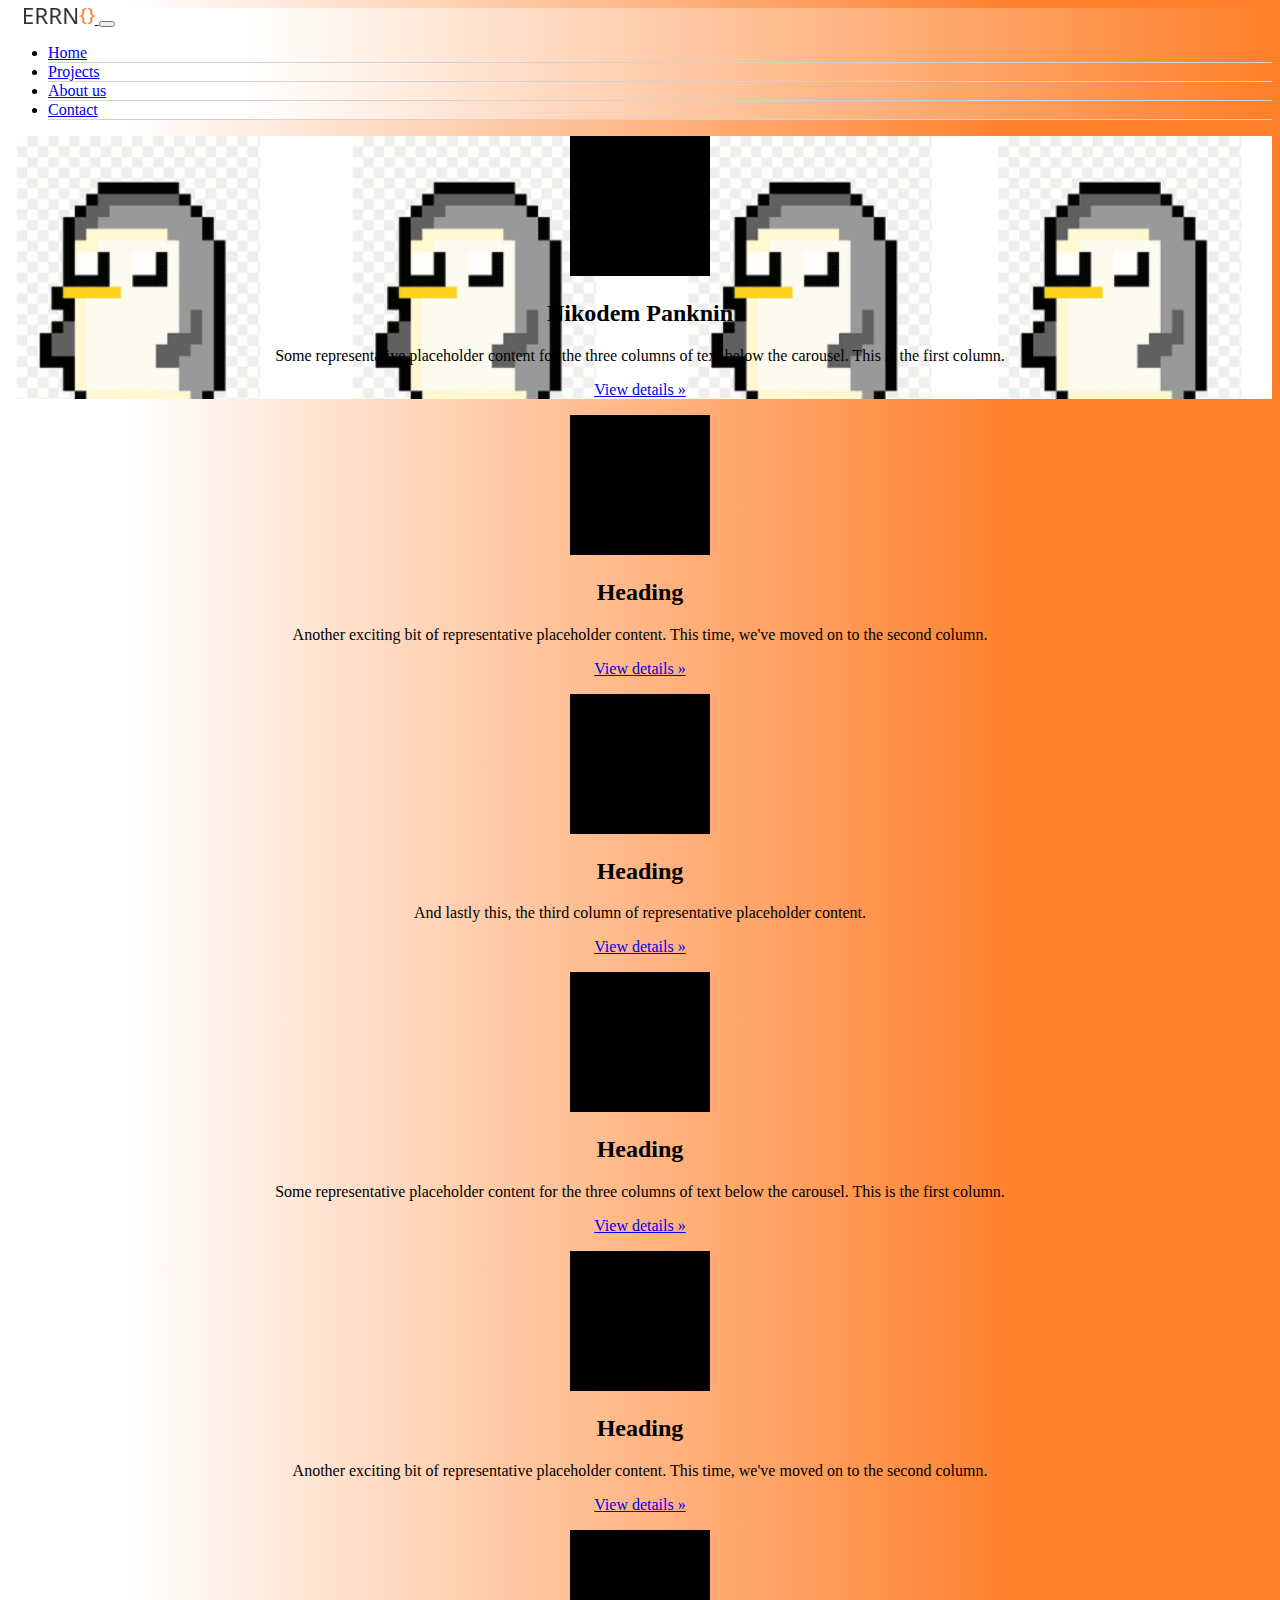
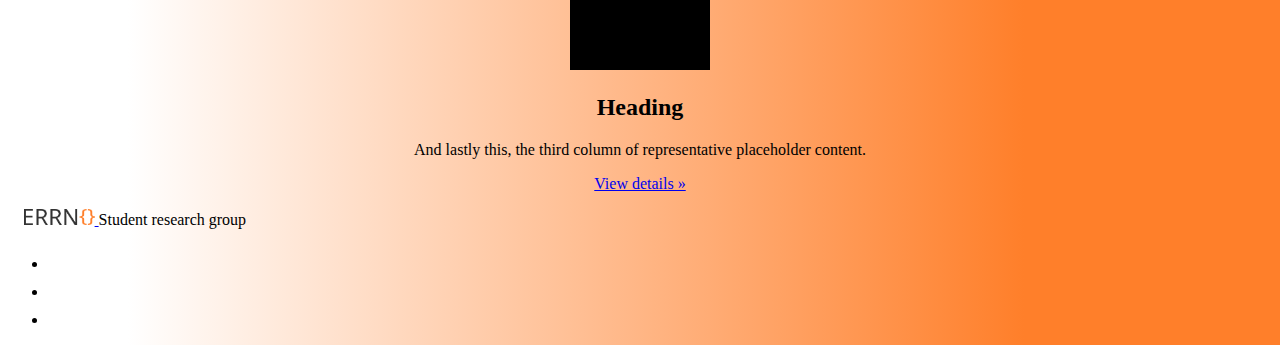
==== about.html @ 7592dfe2 "Better webpage" ====
<!DOCTYPE html>
<html lang="en">
<head>
    <meta charset="UTF-8">
    <meta name="viewport" content="width=device-width, initial-scale=1.0">
    <link href="https://cdn.jsdelivr.net/npm/bootstrap@5.3.2/dist/css/bootstrap.min.css" rel="stylesheet" integrity="sha384-T3c6CoIi6uLrA9TneNEoa7RxnatzjcDSCmG1MXxSR1GAsXEV/Dwwykc2MPK8M2HN" crossorigin="anonymous">
    <script src="https://cdn.jsdelivr.net/npm/bootstrap@5.3.2/dist/js/bootstrap.bundle.min.js" integrity="sha384-C6RzsynM9kWDrMNeT87bh95OGNyZPhcTNXj1NW7RuBCsyN/o0jlpcV8Qyq46cDfL" crossorigin="anonymous"></script>
    <link rel="preconnect" href="https://fonts.googleapis.com">
    <link rel="preconnect" href="https://fonts.gstatic.com" crossorigin>
    <link href="https://fonts.googleapis.com/css2?family=Micro+5&family=Source+Code+Pro:ital,wght@0,200..900;1,200..900&display=swap" rel="stylesheet">
    <link rel="stylesheet" href="styles.css">
    <title>Errno</title>
</head>
<body>
  <nav class="navbar navbar-expand-lg bg-body-tertiary">
      <div class="container-fluid">
        <a class="navbar-brand" href="index.html" style="padding-left: 1rem; padding-bottom: 0.5rem;">
          <img id="logo" src="images/darkLogo.png" alt="Errno" style="height: 1rem;">
        </a>
        <button class="navbar-toggler" type="button" data-bs-toggle="collapse" data-bs-target="#navbarSupportedContent" aria-controls="navbarSupportedContent" aria-expanded="false" aria-label="Toggle navigation">
          <span class="navbar-toggler-icon"></span>
        </button>
        <div class="collapse navbar-collapse" id="navbarSupportedContent">
          <ul class="navbar-nav me-auto mb-2 mb-lg-0" >
            <li class="nav-item">
              <a class="nav-link" aria-current="page" href="index.html">Home</a>
            </li>
            <li class="nav-item">
              <a class="nav-link" href="projects.html">Projects</a>
            </li>
            <li class="nav-item">
              <a class="nav-link active" href="about.html">About us</a>
            </li>
            <li class="nav-item">
              <a class="nav-link" href="contact.html">Contact</a>
            </li>
          </ul>
        </div>
      </div>
  </nav>
  <main>
    <div class="container abouts py-2">
      <div class="row">
        <div class="col-lg center bg-body-tertiary rounded-3 p-4 mb-2 mx-2" style="background-image: url(images/pengus.png); background-size: cover;">
          <svg class="bd-placeholder-img rounded-circle" width="140" height="140" xmlns="http://www.w3.org/2000/svg" role="img" aria-label="Placeholder" preserveAspectRatio="xMidYMid slice" focusable="false"><title>Placeholder</title><rect width="100%" height="100%" fill="var(--bs-secondary-color)"></rect></svg>
          <h2 class="fw-normal">Nikodem Panknin</h2>
          <p>Some representative placeholder content for the three columns of text below the carousel. This is the first column.</p>
          <p><a class="btn btn-secondary" href="#">View details »</a></p>
        </div><!-- /.col-lg-4 -->
        <div class="col-lg bg-body-tertiary rounded-3 p-4 mb-2 mx-2">
          <svg class="bd-placeholder-img rounded-circle" width="140" height="140" xmlns="http://www.w3.org/2000/svg" role="img" aria-label="Placeholder" preserveAspectRatio="xMidYMid slice" focusable="false"><title>Placeholder</title><rect width="100%" height="100%" fill="var(--bs-secondary-color)"></rect></svg>
          <h2 class="fw-normal">Heading</h2>
          <p>Another exciting bit of representative placeholder content. This time, we've moved on to the second column.</p>
          <p><a class="btn btn-secondary" href="#">View details »</a></p>
        </div><!-- /.col-lg-4 -->
        <div class="col-lg bg-body-tertiary rounded-3 p-4 mb-2 mx-2">
          <svg class="bd-placeholder-img rounded-circle" width="140" height="140" xmlns="http://www.w3.org/2000/svg" role="img" aria-label="Placeholder" preserveAspectRatio="xMidYMid slice" focusable="false"><title>Placeholder</title><rect width="100%" height="100%" fill="var(--bs-secondary-color)"></rect></svg>
          <h2 class="fw-normal">Heading</h2>
          <p>And lastly this, the third column of representative placeholder content.</p>
          <p><a class="btn btn-secondary" href="#">View details »</a></p>
        </div><!-- /.col-lg-4 -->
      </div>
      <div class="row">
        <div class="col-lg bg-body-tertiary rounded-3 p-4 mb-2 mx-2">
          <svg class="bd-placeholder-img rounded-circle" width="140" height="140" xmlns="http://www.w3.org/2000/svg" role="img" aria-label="Placeholder" preserveAspectRatio="xMidYMid slice" focusable="false"><title>Placeholder</title><rect width="100%" height="100%" fill="var(--bs-secondary-color)"></rect></svg>
          <h2 class="fw-normal">Heading</h2>
          <p>Some representative placeholder content for the three columns of text below the carousel. This is the first column.</p>
          <p><a class="btn btn-secondary" href="#">View details »</a></p>
        </div><!-- /.col-lg-4 -->
        <div class="col-lg bg-body-tertiary rounded-3 p-4 mb-2 mx-2">
          <svg class="bd-placeholder-img rounded-circle" width="140" height="140" xmlns="http://www.w3.org/2000/svg" role="img" aria-label="Placeholder" preserveAspectRatio="xMidYMid slice" focusable="false"><title>Placeholder</title><rect width="100%" height="100%" fill="var(--bs-secondary-color)"></rect></svg>
          <h2 class="fw-normal">Heading</h2>
          <p>Another exciting bit of representative placeholder content. This time, we've moved on to the second column.</p>
          <p><a class="btn btn-secondary" href="#">View details »</a></p>
        </div><!-- /.col-lg-4 -->
        <div class="col-lg bg-body-tertiary rounded-3 p-4 mb-2 mx-2">
          <svg class="bd-placeholder-img rounded-circle" width="140" height="140" xmlns="http://www.w3.org/2000/svg" role="img" aria-label="Placeholder" preserveAspectRatio="xMidYMid slice" focusable="false"><title>Placeholder</title><rect width="100%" height="100%" fill="var(--bs-secondary-color)"></rect></svg>
          <h2 class="fw-normal">Heading</h2>
          <p>And lastly this, the third column of representative placeholder content.</p>
          <p><a class="btn btn-secondary" href="#">View details »</a></p>
        </div><!-- /.col-lg-4 -->
      </div>
  
    </div>
  </main>

  <footer class="d-flex flex-wrap justify-content-between align-items-center py-4 my-1 border-top">
    <div class="col-md-4 d-flex align-items-center">
      <a href="index.html" class="mb-3 me-2 mb-md-0 text-body-secondary text-decoration-none lh-1" style="padding-left: 1rem;">
        <img src="images/darkLogo.png" alt="Errno" style="height: 1rem;">
      </a>
      <span class="mb-3 mb-md-0 text-body-secondary">Student research group</span>
    </div>

    <ul class="nav col-md-4 justify-content-end list-unstyled d-flex px-4">
      <li class="ms-3"><a class="text-body-primary" href="#"><svg xmlns="http://www.w3.org/2000/svg" width="24" height="24" fill="white" class="bi bi-youtube" viewBox="0 0 16 16">
        <path d="M8.051 1.999h.089c.822.003 4.987.033 6.11.335a2.01 2.01 0 0 1 1.415 1.42c.101.38.172.883.22 1.402l.01.104.022.26.008.104c.065.914.073 1.77.074 1.957v.075c-.001.194-.01 1.108-.082 2.06l-.008.105-.009.104c-.05.572-.124 1.14-.235 1.558a2.01 2.01 0 0 1-1.415 1.42c-1.16.312-5.569.334-6.18.335h-.142c-.309 0-1.587-.006-2.927-.052l-.17-.006-.087-.004-.171-.007-.171-.007c-1.11-.049-2.167-.128-2.654-.26a2.01 2.01 0 0 1-1.415-1.419c-.111-.417-.185-.986-.235-1.558L.09 9.82l-.008-.104A31 31 0 0 1 0 7.68v-.123c.002-.215.01-.958.064-1.778l.007-.103.003-.052.008-.104.022-.26.01-.104c.048-.519.119-1.023.22-1.402a2.01 2.01 0 0 1 1.415-1.42c.487-.13 1.544-.21 2.654-.26l.17-.007.172-.006.086-.003.171-.007A100 100 0 0 1 7.858 2zM6.4 5.209v4.818l4.157-2.408z"/>
      </svg></a></li>
      
      <li class="ms-3"><a class="text-body-secondary" href="https://www.facebook.com/Errno404"><svg xmlns="http://www.w3.org/2000/svg" width="24" height="24" fill="white" class="bi bi-facebook" viewBox="0 0 16 16">
        <path d="M16 8.049c0-4.446-3.582-8.05-8-8.05C3.58 0-.002 3.603-.002 8.05c0 4.017 2.926 7.347 6.75 7.951v-5.625h-2.03V8.05H6.75V6.275c0-2.017 1.195-3.131 3.022-3.131.876 0 1.791.157 1.791.157v1.98h-1.009c-.993 0-1.303.621-1.303 1.258v1.51h2.218l-.354 2.326H9.25V16c3.824-.604 6.75-3.934 6.75-7.951"/>
      </svg></a></li>
      <li class="ms-3"><a class="text-body-secondary" href="https://github.com/Studenckie-Kolo-Naukowe-ERRNO">
        <svg xmlns="http://www.w3.org/2000/svg" width="24" height="24" fill="white" class="bi bi-github" viewBox="0 0 16 16">
          <path d="M8 0C3.58 0 0 3.58 0 8c0 3.54 2.29 6.53 5.47 7.59.4.07.55-.17.55-.38 0-.19-.01-.82-.01-1.49-2.01.37-2.53-.49-2.69-.94-.09-.23-.48-.94-.82-1.13-.28-.15-.68-.52-.01-.53.63-.01 1.08.58 1.23.82.72 1.21 1.87.87 2.33.66.07-.52.28-.87.51-1.07-1.78-.2-3.64-.89-3.64-3.95 0-.87.31-1.59.82-2.15-.08-.2-.36-1.02.08-2.12 0 0 .67-.21 2.2.82.64-.18 1.32-.27 2-.27s1.36.09 2 .27c1.53-1.04 2.2-.82 2.2-.82.44 1.1.16 1.92.08 2.12.51.56.82 1.27.82 2.15 0 3.07-1.87 3.75-3.65 3.95.29.25.54.73.54 1.48 0 1.07-.01 1.93-.01 2.2 0 .21.15.46.55.38A8.01 8.01 0 0 0 16 8c0-4.42-3.58-8-8-8"/>
        </svg>
      </a></li>
    </ul>
  </footer>

</body>
</html>
---- styles.css ----
nav {
    background: rgb(255,255,255);
    background: linear-gradient(90deg, rgba(255,255,255,1) 19%, rgba(255,127,42,1) 100%); 
}

.nav-item {
    border-bottom: 1px rgb(210, 210, 210) solid;
}



body {
    background: rgb(255,255,255);
    background: linear-gradient(90deg, rgba(255,255,255,1) 10%, rgba(255,127,42,1) 80%); 
}

.btn-about {
    background-color: #ff7f2a;
    color: white;
}

.btn-about:hover {
    background-color: #ff7f2a;
}

.gradient-color {
    background: rgb(255,255,255);
    background: linear-gradient(139deg, rgba(255,255,255,1) 46%, rgba(255,127,42,1) 100%);
    border-color: transparent;
}

.abouts{
    text-align: center;
  }
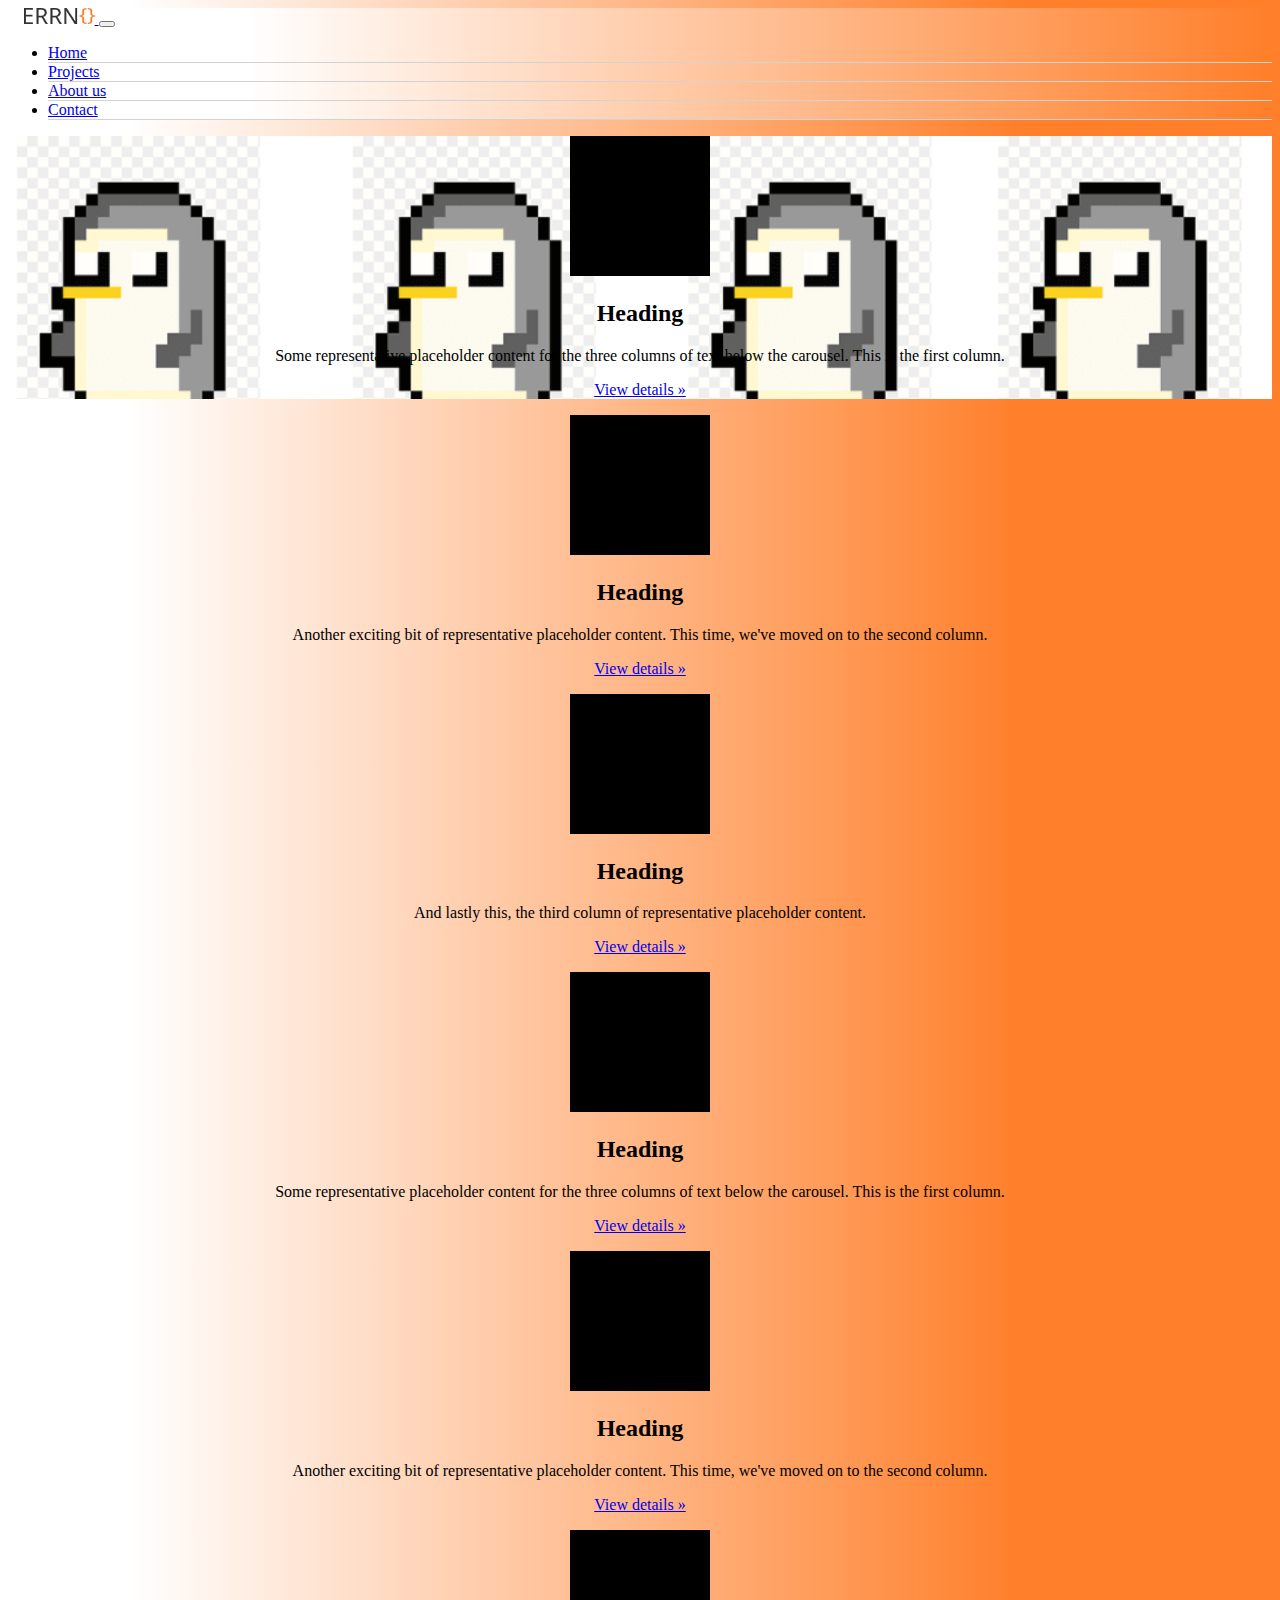
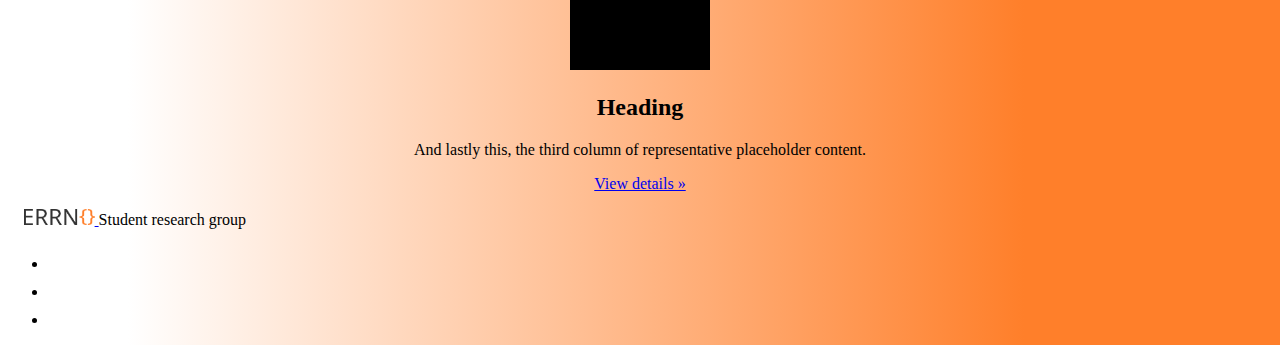
==== commit 5e01e5e6: "Example heading" ====
--- a/about.html
+++ b/about.html
@@ -43,7 +43,7 @@
       <div class="row">
         <div class="col-lg center bg-body-tertiary rounded-3 p-4 mb-2 mx-2" style="background-image: url(images/pengus.png); background-size: cover;">
           <svg class="bd-placeholder-img rounded-circle" width="140" height="140" xmlns="http://www.w3.org/2000/svg" role="img" aria-label="Placeholder" preserveAspectRatio="xMidYMid slice" focusable="false"><title>Placeholder</title><rect width="100%" height="100%" fill="var(--bs-secondary-color)"></rect></svg>
-          <h2 class="fw-normal">Nikodem Panknin</h2>
+          <h2 class="fw-normal">Heading</h2>
           <p>Some representative placeholder content for the three columns of text below the carousel. This is the first column.</p>
           <p><a class="btn btn-secondary" href="#">View details »</a></p>
         </div><!-- /.col-lg-4 -->
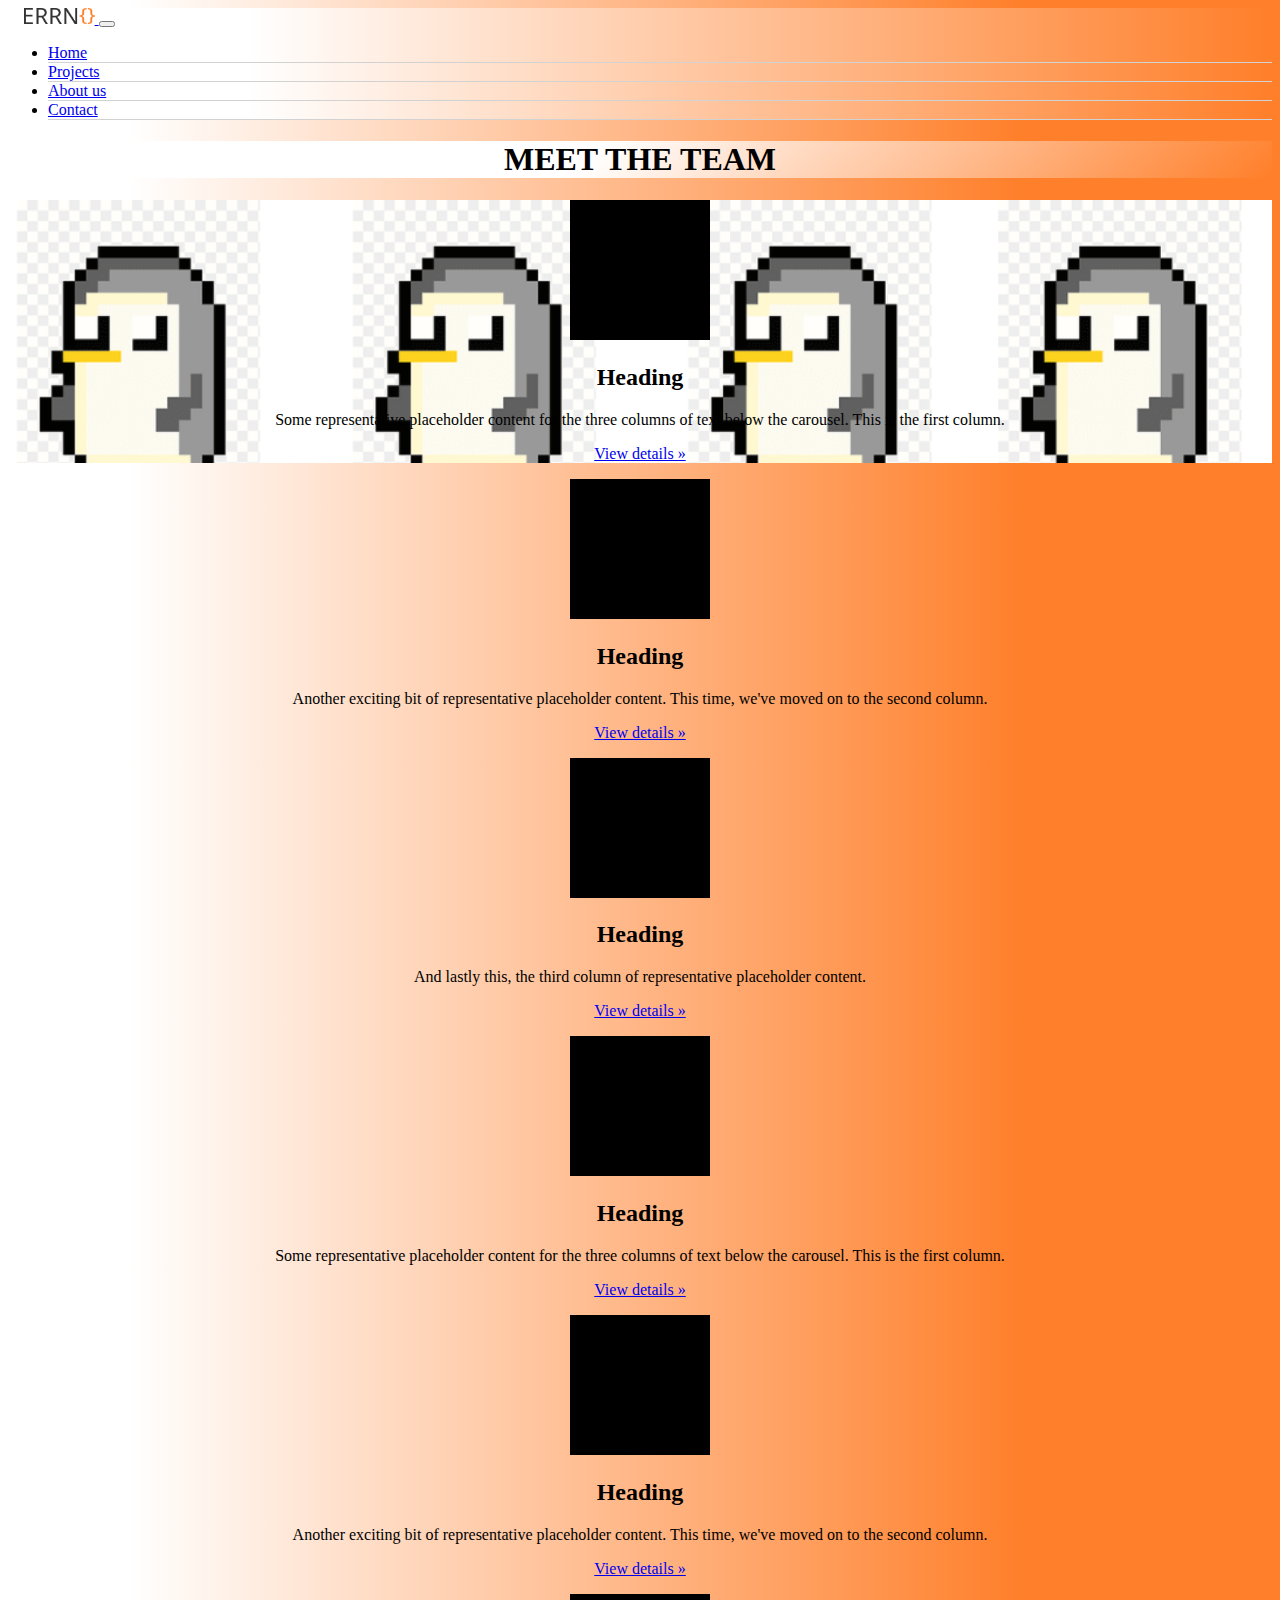
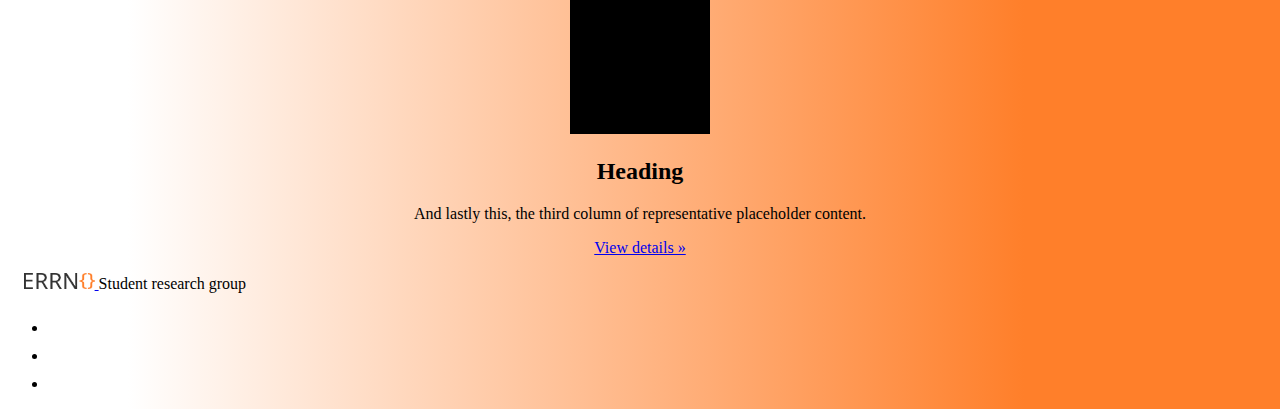
==== commit 9e2bb99b: "Ready to add the team" ====
--- a/about.html
+++ b/about.html
@@ -38,27 +38,33 @@
         </div>
       </div>
   </nav>
-  <main>
-    <div class="container abouts py-2">
+  <main class="container-fluid">
+    
+    <div class="container-fluid abouts py-2">
+      <div class="row bg-body-tertiary rounded-3 mb-4 gradient-color">
+        <div class="col-lg-6 col-md-8 mx-auto">
+          <h1 class="fw-bold fs-1">MEET THE TEAM</h1>
+        </div>
+      </div>  
       <div class="row">
         <div class="col-lg center bg-body-tertiary rounded-3 p-4 mb-2 mx-2" style="background-image: url(images/pengus.png); background-size: cover;">
           <svg class="bd-placeholder-img rounded-circle" width="140" height="140" xmlns="http://www.w3.org/2000/svg" role="img" aria-label="Placeholder" preserveAspectRatio="xMidYMid slice" focusable="false"><title>Placeholder</title><rect width="100%" height="100%" fill="var(--bs-secondary-color)"></rect></svg>
           <h2 class="fw-normal">Heading</h2>
           <p>Some representative placeholder content for the three columns of text below the carousel. This is the first column.</p>
           <p><a class="btn btn-secondary" href="#">View details »</a></p>
-        </div><!-- /.col-lg-4 -->
+        </div>
         <div class="col-lg bg-body-tertiary rounded-3 p-4 mb-2 mx-2">
           <svg class="bd-placeholder-img rounded-circle" width="140" height="140" xmlns="http://www.w3.org/2000/svg" role="img" aria-label="Placeholder" preserveAspectRatio="xMidYMid slice" focusable="false"><title>Placeholder</title><rect width="100%" height="100%" fill="var(--bs-secondary-color)"></rect></svg>
           <h2 class="fw-normal">Heading</h2>
           <p>Another exciting bit of representative placeholder content. This time, we've moved on to the second column.</p>
           <p><a class="btn btn-secondary" href="#">View details »</a></p>
-        </div><!-- /.col-lg-4 -->
+        </div>
         <div class="col-lg bg-body-tertiary rounded-3 p-4 mb-2 mx-2">
           <svg class="bd-placeholder-img rounded-circle" width="140" height="140" xmlns="http://www.w3.org/2000/svg" role="img" aria-label="Placeholder" preserveAspectRatio="xMidYMid slice" focusable="false"><title>Placeholder</title><rect width="100%" height="100%" fill="var(--bs-secondary-color)"></rect></svg>
           <h2 class="fw-normal">Heading</h2>
           <p>And lastly this, the third column of representative placeholder content.</p>
           <p><a class="btn btn-secondary" href="#">View details »</a></p>
-        </div><!-- /.col-lg-4 -->
+        </div>
       </div>
       <div class="row">
         <div class="col-lg bg-body-tertiary rounded-3 p-4 mb-2 mx-2">
@@ -66,19 +72,19 @@
           <h2 class="fw-normal">Heading</h2>
           <p>Some representative placeholder content for the three columns of text below the carousel. This is the first column.</p>
           <p><a class="btn btn-secondary" href="#">View details »</a></p>
-        </div><!-- /.col-lg-4 -->
+        </div>
         <div class="col-lg bg-body-tertiary rounded-3 p-4 mb-2 mx-2">
           <svg class="bd-placeholder-img rounded-circle" width="140" height="140" xmlns="http://www.w3.org/2000/svg" role="img" aria-label="Placeholder" preserveAspectRatio="xMidYMid slice" focusable="false"><title>Placeholder</title><rect width="100%" height="100%" fill="var(--bs-secondary-color)"></rect></svg>
           <h2 class="fw-normal">Heading</h2>
           <p>Another exciting bit of representative placeholder content. This time, we've moved on to the second column.</p>
           <p><a class="btn btn-secondary" href="#">View details »</a></p>
-        </div><!-- /.col-lg-4 -->
+        </div>
         <div class="col-lg bg-body-tertiary rounded-3 p-4 mb-2 mx-2">
           <svg class="bd-placeholder-img rounded-circle" width="140" height="140" xmlns="http://www.w3.org/2000/svg" role="img" aria-label="Placeholder" preserveAspectRatio="xMidYMid slice" focusable="false"><title>Placeholder</title><rect width="100%" height="100%" fill="var(--bs-secondary-color)"></rect></svg>
           <h2 class="fw-normal">Heading</h2>
           <p>And lastly this, the third column of representative placeholder content.</p>
           <p><a class="btn btn-secondary" href="#">View details »</a></p>
-        </div><!-- /.col-lg-4 -->
+        </div>
       </div>
   
     </div>
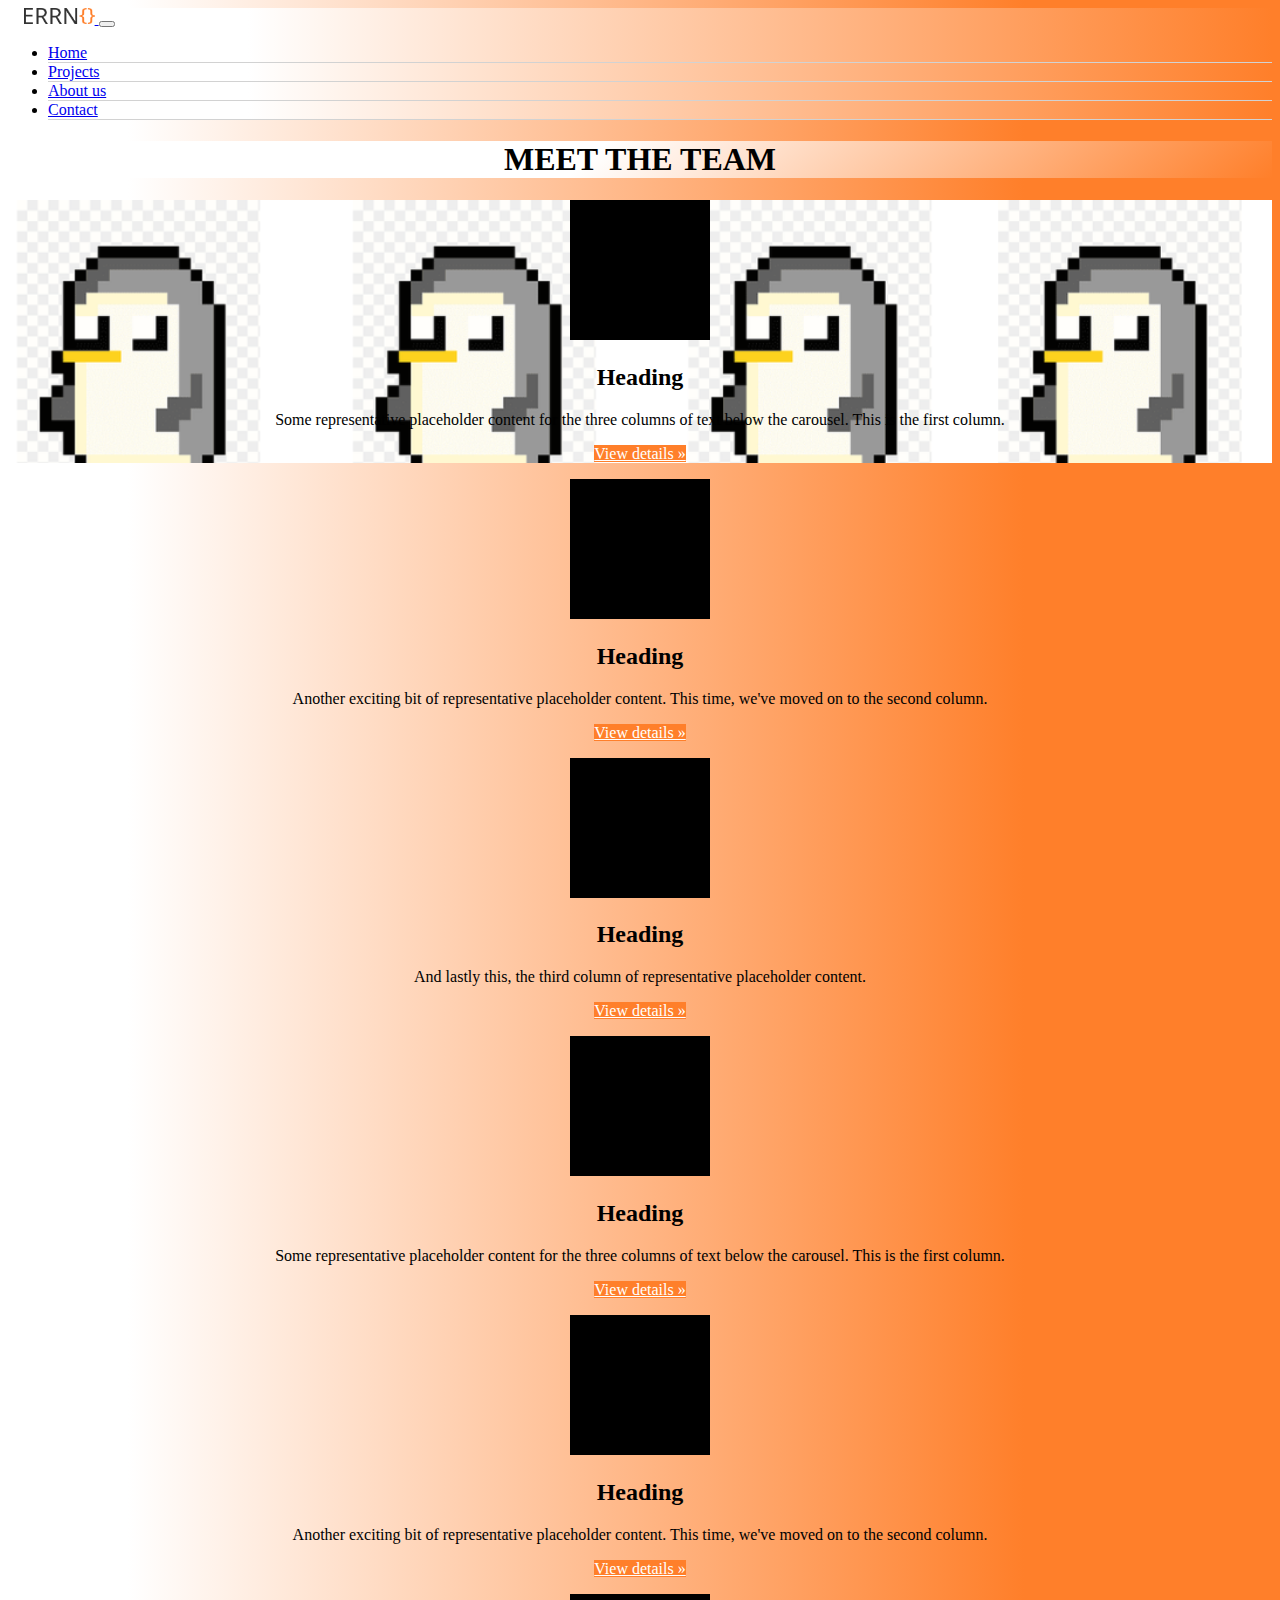
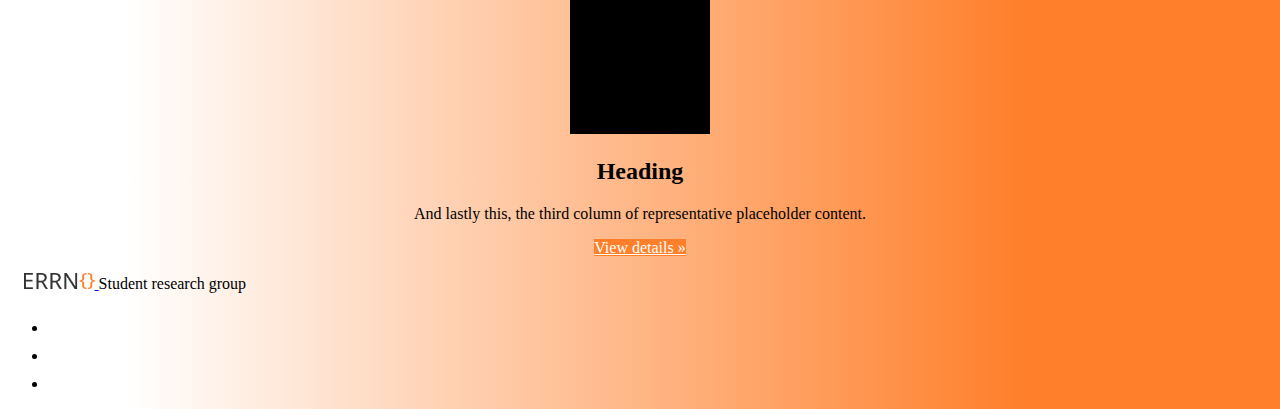
==== commit 020be901: "Changed button hover" ====
--- a/about.html
+++ b/about.html
@@ -49,21 +49,21 @@
       <div class="row">
         <div class="col-lg center bg-body-tertiary rounded-3 p-4 mb-2 mx-2" style="background-image: url(images/pengus.png); background-size: cover;">
           <svg class="bd-placeholder-img rounded-circle" width="140" height="140" xmlns="http://www.w3.org/2000/svg" role="img" aria-label="Placeholder" preserveAspectRatio="xMidYMid slice" focusable="false"><title>Placeholder</title><rect width="100%" height="100%" fill="var(--bs-secondary-color)"></rect></svg>
-          <h2 class="fw-normal">Heading</h2>
+          <h2 class="fw-bold">Heading</h2>
           <p>Some representative placeholder content for the three columns of text below the carousel. This is the first column.</p>
-          <p><a class="btn btn-secondary" href="#">View details »</a></p>
+          <p><a class="btn btn-about" href="#">View details »</a></p>
         </div>
         <div class="col-lg bg-body-tertiary rounded-3 p-4 mb-2 mx-2">
           <svg class="bd-placeholder-img rounded-circle" width="140" height="140" xmlns="http://www.w3.org/2000/svg" role="img" aria-label="Placeholder" preserveAspectRatio="xMidYMid slice" focusable="false"><title>Placeholder</title><rect width="100%" height="100%" fill="var(--bs-secondary-color)"></rect></svg>
           <h2 class="fw-normal">Heading</h2>
           <p>Another exciting bit of representative placeholder content. This time, we've moved on to the second column.</p>
-          <p><a class="btn btn-secondary" href="#">View details »</a></p>
+          <p><a class="btn btn-about" href="#">View details »</a></p>
         </div>
         <div class="col-lg bg-body-tertiary rounded-3 p-4 mb-2 mx-2">
           <svg class="bd-placeholder-img rounded-circle" width="140" height="140" xmlns="http://www.w3.org/2000/svg" role="img" aria-label="Placeholder" preserveAspectRatio="xMidYMid slice" focusable="false"><title>Placeholder</title><rect width="100%" height="100%" fill="var(--bs-secondary-color)"></rect></svg>
           <h2 class="fw-normal">Heading</h2>
           <p>And lastly this, the third column of representative placeholder content.</p>
-          <p><a class="btn btn-secondary" href="#">View details »</a></p>
+          <p><a class="btn btn-about" href="#">View details »</a></p>
         </div>
       </div>
       <div class="row">
@@ -71,19 +71,19 @@
           <svg class="bd-placeholder-img rounded-circle" width="140" height="140" xmlns="http://www.w3.org/2000/svg" role="img" aria-label="Placeholder" preserveAspectRatio="xMidYMid slice" focusable="false"><title>Placeholder</title><rect width="100%" height="100%" fill="var(--bs-secondary-color)"></rect></svg>
           <h2 class="fw-normal">Heading</h2>
           <p>Some representative placeholder content for the three columns of text below the carousel. This is the first column.</p>
-          <p><a class="btn btn-secondary" href="#">View details »</a></p>
+          <p><a class="btn btn-about" href="#">View details »</a></p>
         </div>
         <div class="col-lg bg-body-tertiary rounded-3 p-4 mb-2 mx-2">
           <svg class="bd-placeholder-img rounded-circle" width="140" height="140" xmlns="http://www.w3.org/2000/svg" role="img" aria-label="Placeholder" preserveAspectRatio="xMidYMid slice" focusable="false"><title>Placeholder</title><rect width="100%" height="100%" fill="var(--bs-secondary-color)"></rect></svg>
           <h2 class="fw-normal">Heading</h2>
           <p>Another exciting bit of representative placeholder content. This time, we've moved on to the second column.</p>
-          <p><a class="btn btn-secondary" href="#">View details »</a></p>
+          <p><a class="btn btn-about" href="#">View details »</a></p>
         </div>
         <div class="col-lg bg-body-tertiary rounded-3 p-4 mb-2 mx-2">
           <svg class="bd-placeholder-img rounded-circle" width="140" height="140" xmlns="http://www.w3.org/2000/svg" role="img" aria-label="Placeholder" preserveAspectRatio="xMidYMid slice" focusable="false"><title>Placeholder</title><rect width="100%" height="100%" fill="var(--bs-secondary-color)"></rect></svg>
           <h2 class="fw-normal">Heading</h2>
           <p>And lastly this, the third column of representative placeholder content.</p>
-          <p><a class="btn btn-secondary" href="#">View details »</a></p>
+          <p><a class="btn btn-about" href="#">View details »</a></p>
         </div>
       </div>
   
--- a/styles.css
+++ b/styles.css
@@ -22,7 +22,10 @@
 }
 
 .btn-about:hover {
-    background-color: #ff7f2a;
+    background-color: white;
+    color: #ff7f2a;
+    --bs-btn-hover-border-color: #ff7f2a;
+    --bs-btn-border-width: 1px;
 }
 
 .gradient-color {
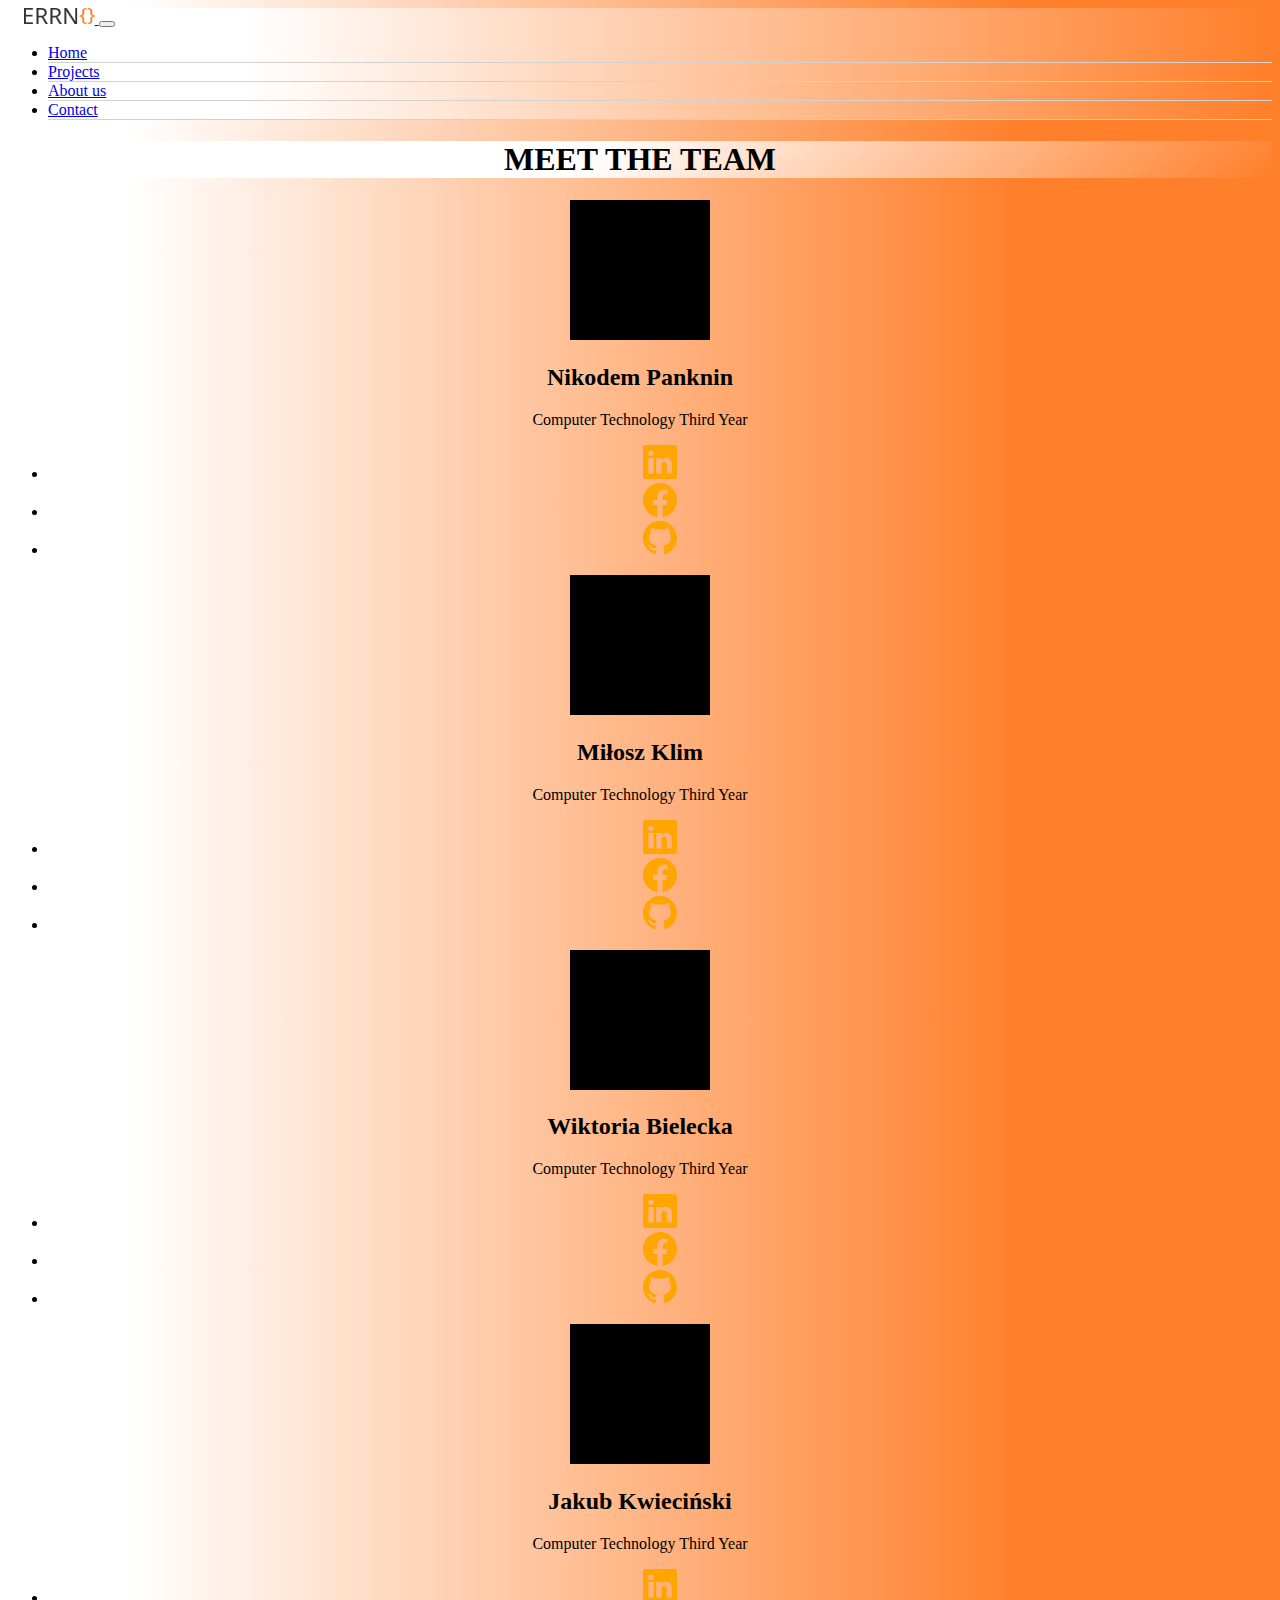
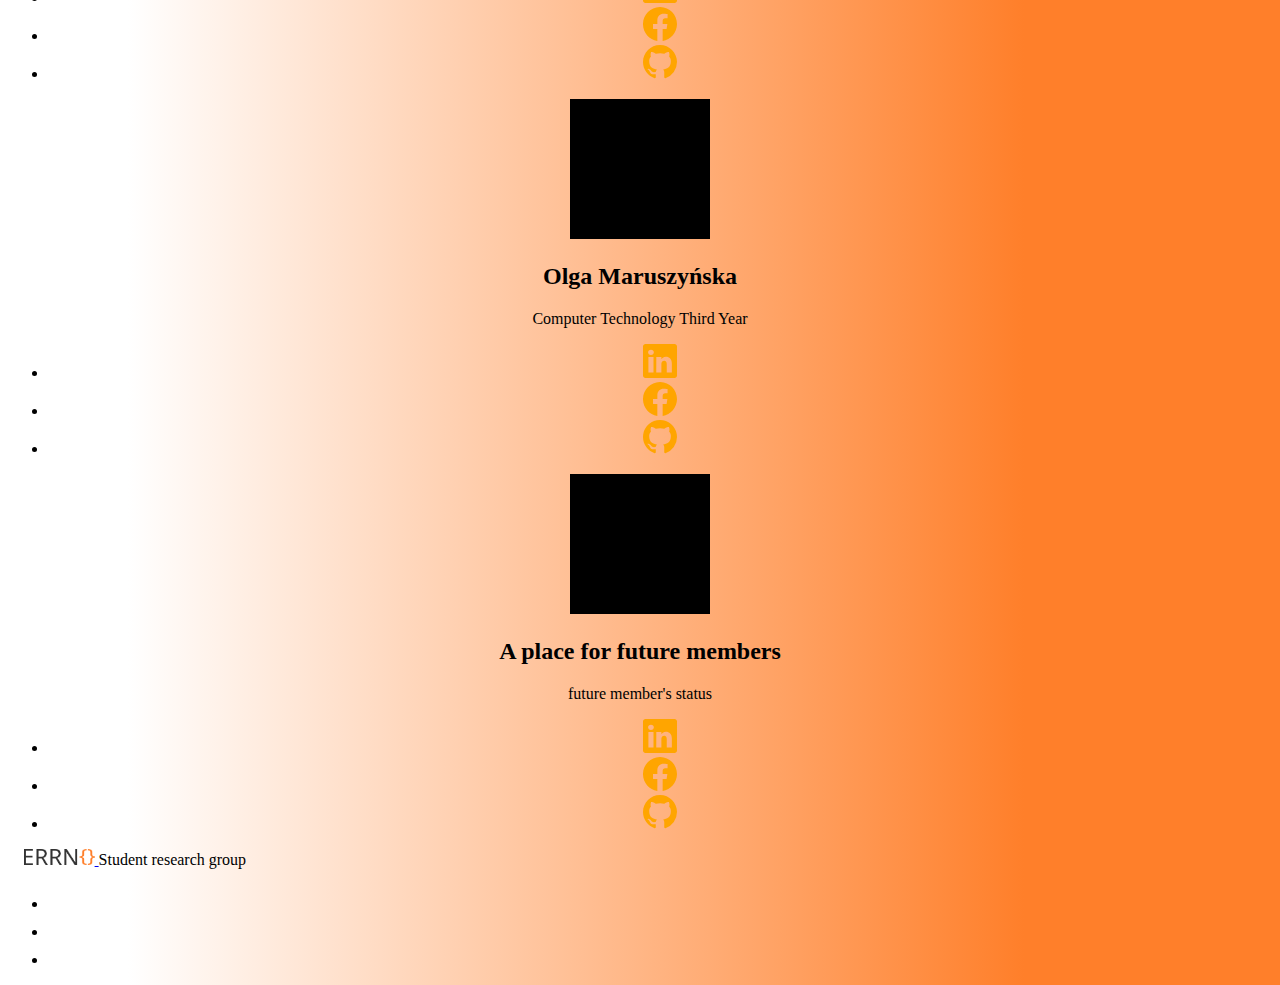
==== commit 559c01df: "Design done" ====
--- a/about.html
+++ b/about.html
@@ -47,43 +47,128 @@
         </div>
       </div>  
       <div class="row">
-        <div class="col-lg center bg-body-tertiary rounded-3 p-4 mb-2 mx-2" style="background-image: url(images/pengus.png); background-size: cover;">
-          <svg class="bd-placeholder-img rounded-circle" width="140" height="140" xmlns="http://www.w3.org/2000/svg" role="img" aria-label="Placeholder" preserveAspectRatio="xMidYMid slice" focusable="false"><title>Placeholder</title><rect width="100%" height="100%" fill="var(--bs-secondary-color)"></rect></svg>
-          <h2 class="fw-bold">Heading</h2>
-          <p>Some representative placeholder content for the three columns of text below the carousel. This is the first column.</p>
-          <p><a class="btn btn-about" href="#">View details »</a></p>
-        </div>
-        <div class="col-lg bg-body-tertiary rounded-3 p-4 mb-2 mx-2">
-          <svg class="bd-placeholder-img rounded-circle" width="140" height="140" xmlns="http://www.w3.org/2000/svg" role="img" aria-label="Placeholder" preserveAspectRatio="xMidYMid slice" focusable="false"><title>Placeholder</title><rect width="100%" height="100%" fill="var(--bs-secondary-color)"></rect></svg>
-          <h2 class="fw-normal">Heading</h2>
-          <p>Another exciting bit of representative placeholder content. This time, we've moved on to the second column.</p>
-          <p><a class="btn btn-about" href="#">View details »</a></p>
-        </div>
-        <div class="col-lg bg-body-tertiary rounded-3 p-4 mb-2 mx-2">
-          <svg class="bd-placeholder-img rounded-circle" width="140" height="140" xmlns="http://www.w3.org/2000/svg" role="img" aria-label="Placeholder" preserveAspectRatio="xMidYMid slice" focusable="false"><title>Placeholder</title><rect width="100%" height="100%" fill="var(--bs-secondary-color)"></rect></svg>
-          <h2 class="fw-normal">Heading</h2>
-          <p>And lastly this, the third column of representative placeholder content.</p>
-          <p><a class="btn btn-about" href="#">View details »</a></p>
+        <div class="col bg-body-tertiary rounded-3 p-4 mb-2 mx-1">
+          <svg class="bd-placeholder-img rounded-circle" width="140" height="140" xmlns="http://www.w3.org/2000/svg" role="img" aria-label="Placeholder" preserveAspectRatio="xMidYMid slice" focusable="false"><title>Placeholder</title><rect width="100%" height="100%" fill="var(--bs-secondary-color)"></rect></svg>  
+          <h2 class="fw-normal justify-content-center">Nikodem Panknin</h2>
+          <p class="justify-content-center">Computer Technology Third Year</p>
+
+          <ul class="nav list-unstyled justify-content-center">      
+            <li class="col-1 mx-1"><a href="">
+              <svg xmlns="http://www.w3.org/2000/svg" width="34" height="34" fill="orange" class="bi bi-linkedin" viewBox="0 0 16 16">
+                <path d="M0 1.146C0 .513.526 0 1.175 0h13.65C15.474 0 16 .513 16 1.146v13.708c0 .633-.526 1.146-1.175 1.146H1.175C.526 16 0 15.487 0 14.854zm4.943 12.248V6.169H2.542v7.225zm-1.2-8.212c.837 0 1.358-.554 1.358-1.248-.015-.709-.52-1.248-1.342-1.248S2.4 3.226 2.4 3.934c0 .694.521 1.248 1.327 1.248zm4.908 8.212V9.359c0-.216.016-.432.08-.586.173-.431.568-.878 1.232-.878.869 0 1.216.662 1.216 1.634v3.865h2.401V9.25c0-2.22-1.184-3.252-2.764-3.252-1.274 0-1.845.7-2.165 1.193v.025h-.016l.016-.025V6.169h-2.4c.03.678 0 7.225 0 7.225z"/>
+              </svg> 
+            </a></li>
+            <li class="col-1 mx-1"><a class="text-body-secondary" href="https://www.facebook.com/Errno404"><svg xmlns="http://www.w3.org/2000/svg" width="34" height="34" fill="orange" class="bi bi-facebook" viewBox="0 0 16 16">
+              <path d="M16 8.049c0-4.446-3.582-8.05-8-8.05C3.58 0-.002 3.603-.002 8.05c0 4.017 2.926 7.347 6.75 7.951v-5.625h-2.03V8.05H6.75V6.275c0-2.017 1.195-3.131 3.022-3.131.876 0 1.791.157 1.791.157v1.98h-1.009c-.993 0-1.303.621-1.303 1.258v1.51h2.218l-.354 2.326H9.25V16c3.824-.604 6.75-3.934 6.75-7.951"/>
+            </svg></a></li>
+            <li class="col-1 mx-1"><a class="text-body-secondary" href="https://github.com/Studenckie-Kolo-Naukowe-ERRNO">
+              <svg xmlns="http://www.w3.org/2000/svg" width="34" height="34" fill="orange" class="bi bi-github" viewBox="0 0 16 16">
+                <path d="M8 0C3.58 0 0 3.58 0 8c0 3.54 2.29 6.53 5.47 7.59.4.07.55-.17.55-.38 0-.19-.01-.82-.01-1.49-2.01.37-2.53-.49-2.69-.94-.09-.23-.48-.94-.82-1.13-.28-.15-.68-.52-.01-.53.63-.01 1.08.58 1.23.82.72 1.21 1.87.87 2.33.66.07-.52.28-.87.51-1.07-1.78-.2-3.64-.89-3.64-3.95 0-.87.31-1.59.82-2.15-.08-.2-.36-1.02.08-2.12 0 0 .67-.21 2.2.82.64-.18 1.32-.27 2-.27s1.36.09 2 .27c1.53-1.04 2.2-.82 2.2-.82.44 1.1.16 1.92.08 2.12.51.56.82 1.27.82 2.15 0 3.07-1.87 3.75-3.65 3.95.29.25.54.73.54 1.48 0 1.07-.01 1.93-.01 2.2 0 .21.15.46.55.38A8.01 8.01 0 0 0 16 8c0-4.42-3.58-8-8-8"/>
+              </svg>
+            </a></li>
+          </ul>
+        </div>
+        <div class="col-lg bg-body-tertiary rounded-3 p-4 mb-2 mx-1">
+          <svg class="bd-placeholder-img rounded-circle" width="140" height="140" xmlns="http://www.w3.org/2000/svg" role="img" aria-label="Placeholder" preserveAspectRatio="xMidYMid slice" focusable="false"><title>Placeholder</title><rect width="100%" height="100%" fill="var(--bs-secondary-color)"></rect></svg>
+          <h2 class="fw-normal">Miłosz Klim</h2>
+          <p>Computer Technology Third Year</p>
+          <ul class="nav list-unstyled justify-content-center">      
+            <li class="col-1 mx-1"><a href="">
+              <svg xmlns="http://www.w3.org/2000/svg" width="34" height="34" fill="orange" class="bi bi-linkedin" viewBox="0 0 16 16">
+                <path d="M0 1.146C0 .513.526 0 1.175 0h13.65C15.474 0 16 .513 16 1.146v13.708c0 .633-.526 1.146-1.175 1.146H1.175C.526 16 0 15.487 0 14.854zm4.943 12.248V6.169H2.542v7.225zm-1.2-8.212c.837 0 1.358-.554 1.358-1.248-.015-.709-.52-1.248-1.342-1.248S2.4 3.226 2.4 3.934c0 .694.521 1.248 1.327 1.248zm4.908 8.212V9.359c0-.216.016-.432.08-.586.173-.431.568-.878 1.232-.878.869 0 1.216.662 1.216 1.634v3.865h2.401V9.25c0-2.22-1.184-3.252-2.764-3.252-1.274 0-1.845.7-2.165 1.193v.025h-.016l.016-.025V6.169h-2.4c.03.678 0 7.225 0 7.225z"/>
+              </svg> 
+            </a></li>
+            <li class="col-1 mx-1"><a class="text-body-secondary" href="https://www.facebook.com/Errno404"><svg xmlns="http://www.w3.org/2000/svg" width="34" height="34" fill="orange" class="bi bi-facebook" viewBox="0 0 16 16">
+              <path d="M16 8.049c0-4.446-3.582-8.05-8-8.05C3.58 0-.002 3.603-.002 8.05c0 4.017 2.926 7.347 6.75 7.951v-5.625h-2.03V8.05H6.75V6.275c0-2.017 1.195-3.131 3.022-3.131.876 0 1.791.157 1.791.157v1.98h-1.009c-.993 0-1.303.621-1.303 1.258v1.51h2.218l-.354 2.326H9.25V16c3.824-.604 6.75-3.934 6.75-7.951"/>
+            </svg></a></li>
+            <li class="col-1 mx-1"><a class="text-body-secondary" href="https://github.com/Studenckie-Kolo-Naukowe-ERRNO">
+              <svg xmlns="http://www.w3.org/2000/svg" width="34" height="34" fill="orange" class="bi bi-github" viewBox="0 0 16 16">
+                <path d="M8 0C3.58 0 0 3.58 0 8c0 3.54 2.29 6.53 5.47 7.59.4.07.55-.17.55-.38 0-.19-.01-.82-.01-1.49-2.01.37-2.53-.49-2.69-.94-.09-.23-.48-.94-.82-1.13-.28-.15-.68-.52-.01-.53.63-.01 1.08.58 1.23.82.72 1.21 1.87.87 2.33.66.07-.52.28-.87.51-1.07-1.78-.2-3.64-.89-3.64-3.95 0-.87.31-1.59.82-2.15-.08-.2-.36-1.02.08-2.12 0 0 .67-.21 2.2.82.64-.18 1.32-.27 2-.27s1.36.09 2 .27c1.53-1.04 2.2-.82 2.2-.82.44 1.1.16 1.92.08 2.12.51.56.82 1.27.82 2.15 0 3.07-1.87 3.75-3.65 3.95.29.25.54.73.54 1.48 0 1.07-.01 1.93-.01 2.2 0 .21.15.46.55.38A8.01 8.01 0 0 0 16 8c0-4.42-3.58-8-8-8"/>
+              </svg>
+            </a></li>
+          </ul>
+        </div>
+        <div class="col-lg bg-body-tertiary rounded-3 p-4 mb-2 mx-1">
+          <svg class="bd-placeholder-img rounded-circle" width="140" height="140" xmlns="http://www.w3.org/2000/svg" role="img" aria-label="Placeholder" preserveAspectRatio="xMidYMid slice" focusable="false"><title>Placeholder</title><rect width="100%" height="100%" fill="var(--bs-secondary-color)"></rect></svg>
+          <h2 class="fw-normal">Wiktoria Bielecka</h2>
+          <p>Computer Technology Third Year</p>
+          <ul class="nav list-unstyled justify-content-center">      
+            <li class="col-1 mx-1"><a href="">
+              <svg xmlns="http://www.w3.org/2000/svg" width="34" height="34" fill="orange" class="bi bi-linkedin" viewBox="0 0 16 16">
+                <path d="M0 1.146C0 .513.526 0 1.175 0h13.65C15.474 0 16 .513 16 1.146v13.708c0 .633-.526 1.146-1.175 1.146H1.175C.526 16 0 15.487 0 14.854zm4.943 12.248V6.169H2.542v7.225zm-1.2-8.212c.837 0 1.358-.554 1.358-1.248-.015-.709-.52-1.248-1.342-1.248S2.4 3.226 2.4 3.934c0 .694.521 1.248 1.327 1.248zm4.908 8.212V9.359c0-.216.016-.432.08-.586.173-.431.568-.878 1.232-.878.869 0 1.216.662 1.216 1.634v3.865h2.401V9.25c0-2.22-1.184-3.252-2.764-3.252-1.274 0-1.845.7-2.165 1.193v.025h-.016l.016-.025V6.169h-2.4c.03.678 0 7.225 0 7.225z"/>
+              </svg> 
+            </a></li>
+            <li class="col-1 mx-1"><a class="text-body-secondary" href="https://www.facebook.com/Errno404"><svg xmlns="http://www.w3.org/2000/svg" width="34" height="34" fill="orange" class="bi bi-facebook" viewBox="0 0 16 16">
+              <path d="M16 8.049c0-4.446-3.582-8.05-8-8.05C3.58 0-.002 3.603-.002 8.05c0 4.017 2.926 7.347 6.75 7.951v-5.625h-2.03V8.05H6.75V6.275c0-2.017 1.195-3.131 3.022-3.131.876 0 1.791.157 1.791.157v1.98h-1.009c-.993 0-1.303.621-1.303 1.258v1.51h2.218l-.354 2.326H9.25V16c3.824-.604 6.75-3.934 6.75-7.951"/>
+            </svg></a></li>
+            <li class="col-1 mx-1"><a class="text-body-secondary" href="https://github.com/Studenckie-Kolo-Naukowe-ERRNO">
+              <svg xmlns="http://www.w3.org/2000/svg" width="34" height="34" fill="orange" class="bi bi-github" viewBox="0 0 16 16">
+                <path d="M8 0C3.58 0 0 3.58 0 8c0 3.54 2.29 6.53 5.47 7.59.4.07.55-.17.55-.38 0-.19-.01-.82-.01-1.49-2.01.37-2.53-.49-2.69-.94-.09-.23-.48-.94-.82-1.13-.28-.15-.68-.52-.01-.53.63-.01 1.08.58 1.23.82.72 1.21 1.87.87 2.33.66.07-.52.28-.87.51-1.07-1.78-.2-3.64-.89-3.64-3.95 0-.87.31-1.59.82-2.15-.08-.2-.36-1.02.08-2.12 0 0 .67-.21 2.2.82.64-.18 1.32-.27 2-.27s1.36.09 2 .27c1.53-1.04 2.2-.82 2.2-.82.44 1.1.16 1.92.08 2.12.51.56.82 1.27.82 2.15 0 3.07-1.87 3.75-3.65 3.95.29.25.54.73.54 1.48 0 1.07-.01 1.93-.01 2.2 0 .21.15.46.55.38A8.01 8.01 0 0 0 16 8c0-4.42-3.58-8-8-8"/>
+              </svg>
+            </a></li>
+          </ul>
         </div>
       </div>
       <div class="row">
-        <div class="col-lg bg-body-tertiary rounded-3 p-4 mb-2 mx-2">
-          <svg class="bd-placeholder-img rounded-circle" width="140" height="140" xmlns="http://www.w3.org/2000/svg" role="img" aria-label="Placeholder" preserveAspectRatio="xMidYMid slice" focusable="false"><title>Placeholder</title><rect width="100%" height="100%" fill="var(--bs-secondary-color)"></rect></svg>
-          <h2 class="fw-normal">Heading</h2>
-          <p>Some representative placeholder content for the three columns of text below the carousel. This is the first column.</p>
-          <p><a class="btn btn-about" href="#">View details »</a></p>
-        </div>
-        <div class="col-lg bg-body-tertiary rounded-3 p-4 mb-2 mx-2">
-          <svg class="bd-placeholder-img rounded-circle" width="140" height="140" xmlns="http://www.w3.org/2000/svg" role="img" aria-label="Placeholder" preserveAspectRatio="xMidYMid slice" focusable="false"><title>Placeholder</title><rect width="100%" height="100%" fill="var(--bs-secondary-color)"></rect></svg>
-          <h2 class="fw-normal">Heading</h2>
-          <p>Another exciting bit of representative placeholder content. This time, we've moved on to the second column.</p>
-          <p><a class="btn btn-about" href="#">View details »</a></p>
-        </div>
-        <div class="col-lg bg-body-tertiary rounded-3 p-4 mb-2 mx-2">
-          <svg class="bd-placeholder-img rounded-circle" width="140" height="140" xmlns="http://www.w3.org/2000/svg" role="img" aria-label="Placeholder" preserveAspectRatio="xMidYMid slice" focusable="false"><title>Placeholder</title><rect width="100%" height="100%" fill="var(--bs-secondary-color)"></rect></svg>
-          <h2 class="fw-normal">Heading</h2>
-          <p>And lastly this, the third column of representative placeholder content.</p>
-          <p><a class="btn btn-about" href="#">View details »</a></p>
+        <div class="col-lg bg-body-tertiary rounded-3 p-4 mb-2 mx-1">
+          <svg class="bd-placeholder-img rounded-circle" width="140" height="140" xmlns="http://www.w3.org/2000/svg" role="img" aria-label="Placeholder" preserveAspectRatio="xMidYMid slice" focusable="false"><title>Placeholder</title><rect width="100%" height="100%" fill="var(--bs-secondary-color)"></rect></svg>
+          <h2 class="fw-normal">Jakub Kwieciński</h2>
+          <p>Computer Technology Third Year</p>
+          <ul class="nav list-unstyled justify-content-center">      
+            <li class="col-1 mx-1"><a href="">
+              <svg xmlns="http://www.w3.org/2000/svg" width="34" height="34" fill="orange" class="bi bi-linkedin" viewBox="0 0 16 16">
+                <path d="M0 1.146C0 .513.526 0 1.175 0h13.65C15.474 0 16 .513 16 1.146v13.708c0 .633-.526 1.146-1.175 1.146H1.175C.526 16 0 15.487 0 14.854zm4.943 12.248V6.169H2.542v7.225zm-1.2-8.212c.837 0 1.358-.554 1.358-1.248-.015-.709-.52-1.248-1.342-1.248S2.4 3.226 2.4 3.934c0 .694.521 1.248 1.327 1.248zm4.908 8.212V9.359c0-.216.016-.432.08-.586.173-.431.568-.878 1.232-.878.869 0 1.216.662 1.216 1.634v3.865h2.401V9.25c0-2.22-1.184-3.252-2.764-3.252-1.274 0-1.845.7-2.165 1.193v.025h-.016l.016-.025V6.169h-2.4c.03.678 0 7.225 0 7.225z"/>
+              </svg> 
+            </a></li>
+            <li class="col-1 mx-1"><a class="text-body-secondary" href="https://www.facebook.com/Errno404"><svg xmlns="http://www.w3.org/2000/svg" width="34" height="34" fill="orange" class="bi bi-facebook" viewBox="0 0 16 16">
+              <path d="M16 8.049c0-4.446-3.582-8.05-8-8.05C3.58 0-.002 3.603-.002 8.05c0 4.017 2.926 7.347 6.75 7.951v-5.625h-2.03V8.05H6.75V6.275c0-2.017 1.195-3.131 3.022-3.131.876 0 1.791.157 1.791.157v1.98h-1.009c-.993 0-1.303.621-1.303 1.258v1.51h2.218l-.354 2.326H9.25V16c3.824-.604 6.75-3.934 6.75-7.951"/>
+            </svg></a></li>
+            <li class="col-1 mx-1"><a class="text-body-secondary" href="https://github.com/Studenckie-Kolo-Naukowe-ERRNO">
+              <svg xmlns="http://www.w3.org/2000/svg" width="34" height="34" fill="orange" class="bi bi-github" viewBox="0 0 16 16">
+                <path d="M8 0C3.58 0 0 3.58 0 8c0 3.54 2.29 6.53 5.47 7.59.4.07.55-.17.55-.38 0-.19-.01-.82-.01-1.49-2.01.37-2.53-.49-2.69-.94-.09-.23-.48-.94-.82-1.13-.28-.15-.68-.52-.01-.53.63-.01 1.08.58 1.23.82.72 1.21 1.87.87 2.33.66.07-.52.28-.87.51-1.07-1.78-.2-3.64-.89-3.64-3.95 0-.87.31-1.59.82-2.15-.08-.2-.36-1.02.08-2.12 0 0 .67-.21 2.2.82.64-.18 1.32-.27 2-.27s1.36.09 2 .27c1.53-1.04 2.2-.82 2.2-.82.44 1.1.16 1.92.08 2.12.51.56.82 1.27.82 2.15 0 3.07-1.87 3.75-3.65 3.95.29.25.54.73.54 1.48 0 1.07-.01 1.93-.01 2.2 0 .21.15.46.55.38A8.01 8.01 0 0 0 16 8c0-4.42-3.58-8-8-8"/>
+              </svg>
+            </a></li>
+          </ul>
+        </div>
+        <div class="col-lg bg-body-tertiary rounded-3 p-4 mb-2 mx-1">
+          <svg class="bd-placeholder-img rounded-circle" width="140" height="140" xmlns="http://www.w3.org/2000/svg" role="img" aria-label="Placeholder" preserveAspectRatio="xMidYMid slice" focusable="false"><title>Placeholder</title><rect width="100%" height="100%" fill="var(--bs-secondary-color)"></rect></svg>
+          <h2 class="fw-normal">Olga Maruszyńska</h2>
+          <p>Computer Technology Third Year</p>
+          <ul class="nav list-unstyled justify-content-center">      
+            <li class="col-1 mx-1"><a href="">
+              <svg xmlns="http://www.w3.org/2000/svg" width="34" height="34" fill="orange" class="bi bi-linkedin" viewBox="0 0 16 16">
+                <path d="M0 1.146C0 .513.526 0 1.175 0h13.65C15.474 0 16 .513 16 1.146v13.708c0 .633-.526 1.146-1.175 1.146H1.175C.526 16 0 15.487 0 14.854zm4.943 12.248V6.169H2.542v7.225zm-1.2-8.212c.837 0 1.358-.554 1.358-1.248-.015-.709-.52-1.248-1.342-1.248S2.4 3.226 2.4 3.934c0 .694.521 1.248 1.327 1.248zm4.908 8.212V9.359c0-.216.016-.432.08-.586.173-.431.568-.878 1.232-.878.869 0 1.216.662 1.216 1.634v3.865h2.401V9.25c0-2.22-1.184-3.252-2.764-3.252-1.274 0-1.845.7-2.165 1.193v.025h-.016l.016-.025V6.169h-2.4c.03.678 0 7.225 0 7.225z"/>
+              </svg> 
+            </a></li>
+            <li class="col-1 mx-1"><a class="text-body-secondary" href="https://www.facebook.com/Errno404"><svg xmlns="http://www.w3.org/2000/svg" width="34" height="34" fill="orange" class="bi bi-facebook" viewBox="0 0 16 16">
+              <path d="M16 8.049c0-4.446-3.582-8.05-8-8.05C3.58 0-.002 3.603-.002 8.05c0 4.017 2.926 7.347 6.75 7.951v-5.625h-2.03V8.05H6.75V6.275c0-2.017 1.195-3.131 3.022-3.131.876 0 1.791.157 1.791.157v1.98h-1.009c-.993 0-1.303.621-1.303 1.258v1.51h2.218l-.354 2.326H9.25V16c3.824-.604 6.75-3.934 6.75-7.951"/>
+            </svg></a></li>
+            <li class="col-1 mx-1"><a class="text-body-secondary" href="https://github.com/Studenckie-Kolo-Naukowe-ERRNO">
+              <svg xmlns="http://www.w3.org/2000/svg" width="34" height="34" fill="orange" class="bi bi-github" viewBox="0 0 16 16">
+                <path d="M8 0C3.58 0 0 3.58 0 8c0 3.54 2.29 6.53 5.47 7.59.4.07.55-.17.55-.38 0-.19-.01-.82-.01-1.49-2.01.37-2.53-.49-2.69-.94-.09-.23-.48-.94-.82-1.13-.28-.15-.68-.52-.01-.53.63-.01 1.08.58 1.23.82.72 1.21 1.87.87 2.33.66.07-.52.28-.87.51-1.07-1.78-.2-3.64-.89-3.64-3.95 0-.87.31-1.59.82-2.15-.08-.2-.36-1.02.08-2.12 0 0 .67-.21 2.2.82.64-.18 1.32-.27 2-.27s1.36.09 2 .27c1.53-1.04 2.2-.82 2.2-.82.44 1.1.16 1.92.08 2.12.51.56.82 1.27.82 2.15 0 3.07-1.87 3.75-3.65 3.95.29.25.54.73.54 1.48 0 1.07-.01 1.93-.01 2.2 0 .21.15.46.55.38A8.01 8.01 0 0 0 16 8c0-4.42-3.58-8-8-8"/>
+              </svg>
+            </a></li>
+          </ul>
+        </div>
+        <div class="col-lg bg-body-tertiary rounded-3 p-4 mb-2 mx-1">
+          <svg class="bd-placeholder-img rounded-circle" width="140" height="140" xmlns="http://www.w3.org/2000/svg" role="img" aria-label="Placeholder" preserveAspectRatio="xMidYMid slice" focusable="false"><title>Placeholder</title><rect width="100%" height="100%" fill="var(--bs-secondary-color)"></rect></svg>
+          <h2 class="fw-normal">A place for future members</h2>
+          <p>future member's status</p>
+          <ul class="nav list-unstyled justify-content-center">      
+            <li class="col-1 mx-1"><a href="">
+              <svg xmlns="http://www.w3.org/2000/svg" width="34" height="34" fill="orange" class="bi bi-linkedin" viewBox="0 0 16 16">
+                <path d="M0 1.146C0 .513.526 0 1.175 0h13.65C15.474 0 16 .513 16 1.146v13.708c0 .633-.526 1.146-1.175 1.146H1.175C.526 16 0 15.487 0 14.854zm4.943 12.248V6.169H2.542v7.225zm-1.2-8.212c.837 0 1.358-.554 1.358-1.248-.015-.709-.52-1.248-1.342-1.248S2.4 3.226 2.4 3.934c0 .694.521 1.248 1.327 1.248zm4.908 8.212V9.359c0-.216.016-.432.08-.586.173-.431.568-.878 1.232-.878.869 0 1.216.662 1.216 1.634v3.865h2.401V9.25c0-2.22-1.184-3.252-2.764-3.252-1.274 0-1.845.7-2.165 1.193v.025h-.016l.016-.025V6.169h-2.4c.03.678 0 7.225 0 7.225z"/>
+              </svg> 
+            </a></li>
+            <li class="col-1 mx-1"><a class="text-body-secondary" href="https://www.facebook.com/Errno404"><svg xmlns="http://www.w3.org/2000/svg" width="34" height="34" fill="orange" class="bi bi-facebook" viewBox="0 0 16 16">
+              <path d="M16 8.049c0-4.446-3.582-8.05-8-8.05C3.58 0-.002 3.603-.002 8.05c0 4.017 2.926 7.347 6.75 7.951v-5.625h-2.03V8.05H6.75V6.275c0-2.017 1.195-3.131 3.022-3.131.876 0 1.791.157 1.791.157v1.98h-1.009c-.993 0-1.303.621-1.303 1.258v1.51h2.218l-.354 2.326H9.25V16c3.824-.604 6.75-3.934 6.75-7.951"/>
+            </svg></a></li>
+            <li class="col-1 mx-1"><a class="text-body-secondary" href="https://github.com/Studenckie-Kolo-Naukowe-ERRNO">
+              <svg xmlns="http://www.w3.org/2000/svg" width="34" height="34" fill="orange" class="bi bi-github" viewBox="0 0 16 16">
+                <path d="M8 0C3.58 0 0 3.58 0 8c0 3.54 2.29 6.53 5.47 7.59.4.07.55-.17.55-.38 0-.19-.01-.82-.01-1.49-2.01.37-2.53-.49-2.69-.94-.09-.23-.48-.94-.82-1.13-.28-.15-.68-.52-.01-.53.63-.01 1.08.58 1.23.82.72 1.21 1.87.87 2.33.66.07-.52.28-.87.51-1.07-1.78-.2-3.64-.89-3.64-3.95 0-.87.31-1.59.82-2.15-.08-.2-.36-1.02.08-2.12 0 0 .67-.21 2.2.82.64-.18 1.32-.27 2-.27s1.36.09 2 .27c1.53-1.04 2.2-.82 2.2-.82.44 1.1.16 1.92.08 2.12.51.56.82 1.27.82 2.15 0 3.07-1.87 3.75-3.65 3.95.29.25.54.73.54 1.48 0 1.07-.01 1.93-.01 2.2 0 .21.15.46.55.38A8.01 8.01 0 0 0 16 8c0-4.42-3.58-8-8-8"/>
+              </svg>
+            </a></li>
+          </ul>
         </div>
       </div>
   
@@ -102,7 +187,6 @@
       <li class="ms-3"><a class="text-body-primary" href="#"><svg xmlns="http://www.w3.org/2000/svg" width="24" height="24" fill="white" class="bi bi-youtube" viewBox="0 0 16 16">
         <path d="M8.051 1.999h.089c.822.003 4.987.033 6.11.335a2.01 2.01 0 0 1 1.415 1.42c.101.38.172.883.22 1.402l.01.104.022.26.008.104c.065.914.073 1.77.074 1.957v.075c-.001.194-.01 1.108-.082 2.06l-.008.105-.009.104c-.05.572-.124 1.14-.235 1.558a2.01 2.01 0 0 1-1.415 1.42c-1.16.312-5.569.334-6.18.335h-.142c-.309 0-1.587-.006-2.927-.052l-.17-.006-.087-.004-.171-.007-.171-.007c-1.11-.049-2.167-.128-2.654-.26a2.01 2.01 0 0 1-1.415-1.419c-.111-.417-.185-.986-.235-1.558L.09 9.82l-.008-.104A31 31 0 0 1 0 7.68v-.123c.002-.215.01-.958.064-1.778l.007-.103.003-.052.008-.104.022-.26.01-.104c.048-.519.119-1.023.22-1.402a2.01 2.01 0 0 1 1.415-1.42c.487-.13 1.544-.21 2.654-.26l.17-.007.172-.006.086-.003.171-.007A100 100 0 0 1 7.858 2zM6.4 5.209v4.818l4.157-2.408z"/>
       </svg></a></li>
-      
       <li class="ms-3"><a class="text-body-secondary" href="https://www.facebook.com/Errno404"><svg xmlns="http://www.w3.org/2000/svg" width="24" height="24" fill="white" class="bi bi-facebook" viewBox="0 0 16 16">
         <path d="M16 8.049c0-4.446-3.582-8.05-8-8.05C3.58 0-.002 3.603-.002 8.05c0 4.017 2.926 7.347 6.75 7.951v-5.625h-2.03V8.05H6.75V6.275c0-2.017 1.195-3.131 3.022-3.131.876 0 1.791.157 1.791.157v1.98h-1.009c-.993 0-1.303.621-1.303 1.258v1.51h2.218l-.354 2.326H9.25V16c3.824-.604 6.75-3.934 6.75-7.951"/>
       </svg></a></li>
